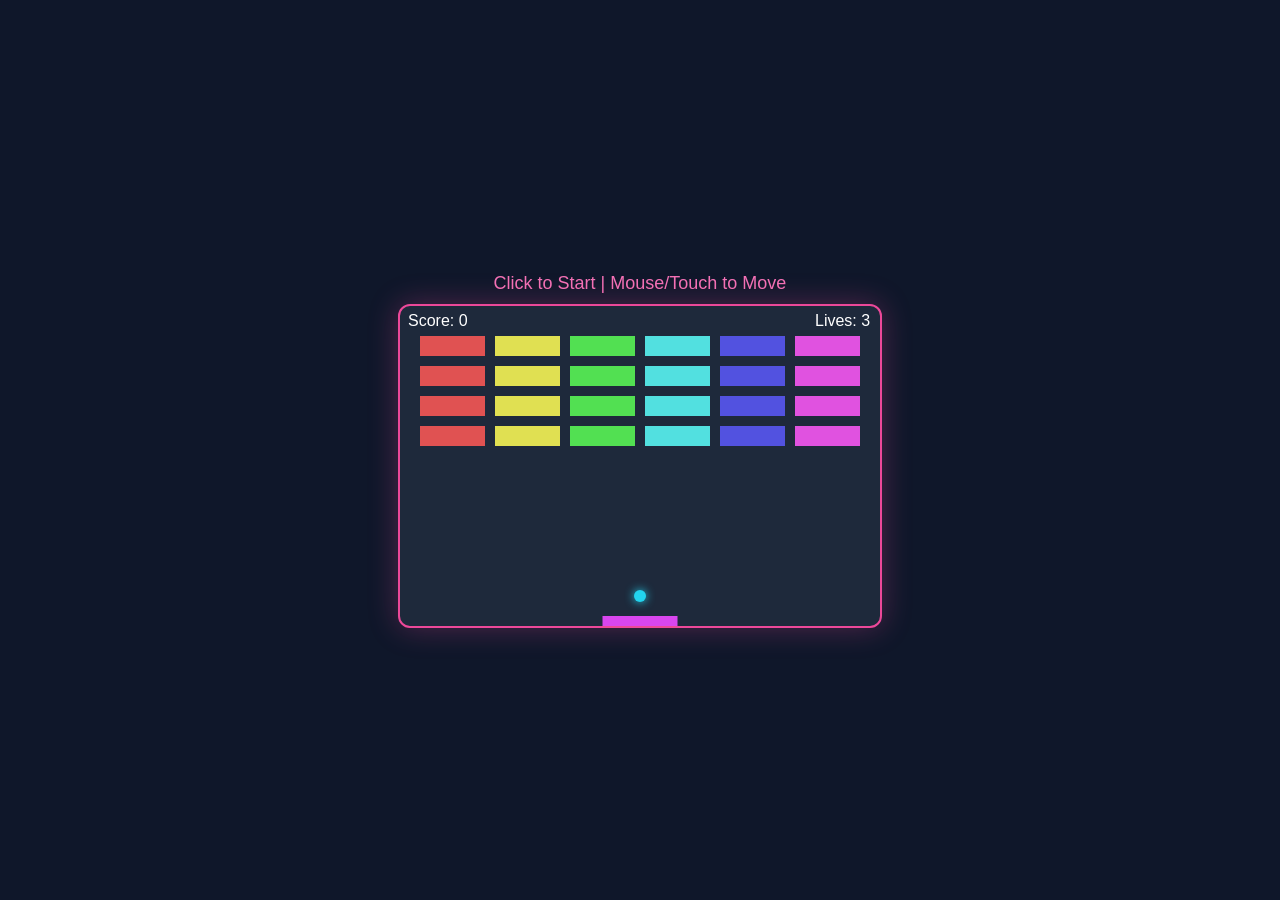
==== games/breakout.html @ e1ac0dcf "Add files via upload" ====
<!DOCTYPE html>
<html lang="zh-CN">
<head>
    <meta charset="UTF-8">
    <title>Neon Breakout</title>
    <style>
        body { margin: 0; overflow: hidden; background: #0f172a; color: white; font-family: sans-serif; display: flex; flex-direction: column; align-items: center; justify-content: center; height: 100vh; }
        canvas { background: #1e293b; border: 2px solid #ec4899; border-radius: 12px; box-shadow: 0 0 30px rgba(236, 72, 153, 0.3); }
        #info { margin-bottom: 10px; font-size: 18px; color: #f472b6; }
    </style>
</head>
<body>
    <div id="info">Click to Start | Mouse/Touch to Move</div>
    <canvas id="gameCanvas" width="480" height="320"></canvas>

    <script>
        const canvas = document.getElementById("gameCanvas");
        const ctx = canvas.getContext("2d");
        let ballRadius = 6;
        let x = canvas.width / 2;
        let y = canvas.height - 30;
        let dx = 3;
        let dy = -3;
        let paddleHeight = 10;
        let paddleWidth = 75;
        let paddleX = (canvas.width - paddleWidth) / 2;
        let rightPressed = false;
        let leftPressed = false;
        let brickRowCount = 4;
        let brickColumnCount = 6;
        let brickWidth = 65;
        let brickHeight = 20;
        let brickPadding = 10;
        let brickOffsetTop = 30;
        let brickOffsetLeft = 20;
        let score = 0;
        let lives = 3;
        let isRunning = false;

        const bricks = [];
        for (let c = 0; c < brickColumnCount; c++) {
            bricks[c] = [];
            for (let r = 0; r < brickRowCount; r++) {
                bricks[c][r] = { x: 0, y: 0, status: 1, color: `hsl(${c * 60}, 70%, 60%)` };
            }
        }

        document.addEventListener("mousemove", mouseMoveHandler, false);
        canvas.addEventListener("click", () => { if(!isRunning) { isRunning = true; draw(); } });
        document.addEventListener("touchmove", (e) => {
            e.preventDefault();
            const relativeX = e.touches[0].clientX - canvas.offsetLeft;
            if (relativeX > 0 && relativeX < canvas.width) paddleX = relativeX - paddleWidth / 2;
        }, {passive: false});

        function mouseMoveHandler(e) {
            const relativeX = e.clientX - canvas.offsetLeft;
            if (relativeX > 0 && relativeX < canvas.width) {
                paddleX = relativeX - paddleWidth / 2;
            }
        }

        function collisionDetection() {
            for (let c = 0; c < brickColumnCount; c++) {
                for (let r = 0; r < brickRowCount; r++) {
                    const b = bricks[c][r];
                    if (b.status == 1) {
                        if (x > b.x && x < b.x + brickWidth && y > b.y && y < b.y + brickHeight) {
                            dy = -dy;
                            b.status = 0;
                            score++;
                            if (score == brickRowCount * brickColumnCount) {
                                alert("YOU WIN, CONGRATS!");
                                document.location.reload();
                            }
                        }
                    }
                }
            }
        }

        function drawBall() {
            ctx.beginPath();
            ctx.arc(x, y, ballRadius, 0, Math.PI * 2);
            ctx.fillStyle = "#22d3ee";
            ctx.shadowBlur = 10; ctx.shadowColor = "#22d3ee";
            ctx.fill();
            ctx.closePath();
            ctx.shadowBlur = 0;
        }

        function drawPaddle() {
            ctx.beginPath();
            ctx.rect(paddleX, canvas.height - paddleHeight, paddleWidth, paddleHeight);
            ctx.fillStyle = "#d946ef";
            ctx.fill();
            ctx.closePath();
        }

        function drawBricks() {
            for (let c = 0; c < brickColumnCount; c++) {
                for (let r = 0; r < brickRowCount; r++) {
                    if (bricks[c][r].status == 1) {
                        const brickX = (c * (brickWidth + brickPadding)) + brickOffsetLeft;
                        const brickY = (r * (brickHeight + brickPadding)) + brickOffsetTop;
                        bricks[c][r].x = brickX;
                        bricks[c][r].y = brickY;
                        ctx.beginPath();
                        ctx.rect(brickX, brickY, brickWidth, brickHeight);
                        ctx.fillStyle = bricks[c][r].color;
                        ctx.fill();
                        ctx.closePath();
                    }
                }
            }
        }

        function drawScore() {
            ctx.font = "16px Arial";
            ctx.fillStyle = "#ffffff";
            ctx.fillText("Score: " + score, 8, 20);
        }

        function drawLives() {
            ctx.font = "16px Arial";
            ctx.fillStyle = "#ffffff";
            ctx.fillText("Lives: " + lives, canvas.width - 65, 20);
        }

        function draw() {
            if(!isRunning) return;
            ctx.clearRect(0, 0, canvas.width, canvas.height);
            drawBricks();
            drawBall();
            drawPaddle();
            drawScore();
            drawLives();
            collisionDetection();

            if (x + dx > canvas.width - ballRadius || x + dx < ballRadius) { dx = -dx; }
            if (y + dy < ballRadius) { dy = -dy; }
            else if (y + dy > canvas.height - ballRadius) {
                if (x > paddleX && x < paddleX + paddleWidth) {
                    dy = -dy;
                    // 加点旋转物理效果
                    dx = 8 * ((x - (paddleX + paddleWidth / 2)) / paddleWidth);
                } else {
                    lives--;
                    if (!lives) {
                        alert("GAME OVER");
                        document.location.reload();
                    } else {
                        x = canvas.width / 2;
                        y = canvas.height - 30;
                        dx = 3;
                        dy = -3;
                        paddleX = (canvas.width - paddleWidth) / 2;
                    }
                }
            }

            x += dx;
            y += dy;
            requestAnimationFrame(draw);
        }
        
        // 初始渲染
        drawBricks(); drawPaddle(); drawScore(); drawLives(); drawBall();
    </script>
</body>
</html>
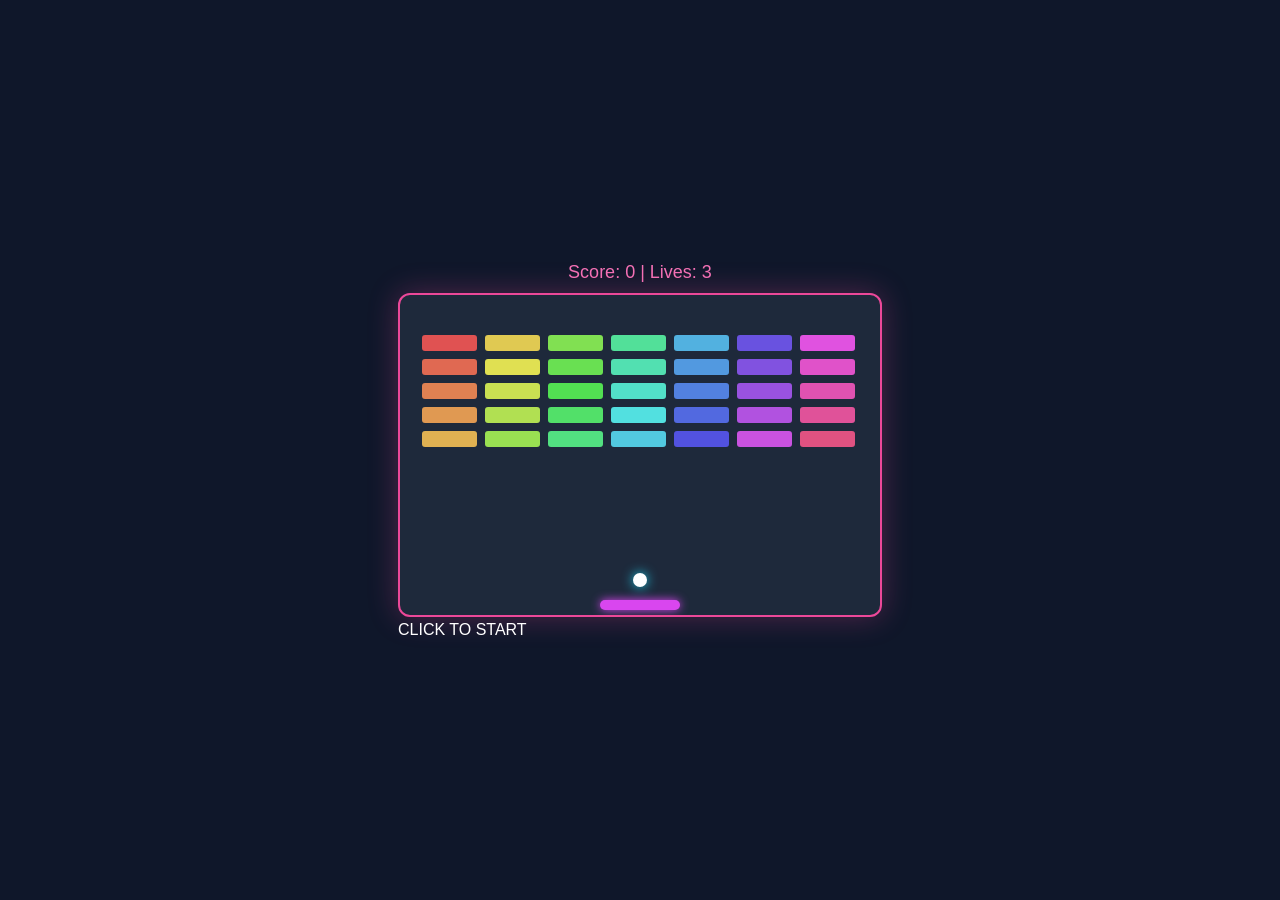
==== commit 4d7bc1ab: "Optimize Breakout speed and add mouse particles to index" ====
--- a/games/breakout.html
+++ b/games/breakout.html
@@ -10,51 +10,75 @@
     </style>
 </head>
 <body>
-    <div id="info">Click to Start | Mouse/Touch to Move</div>
-    <canvas id="gameCanvas" width="480" height="320"></canvas>
+    <div id="info" class="font-mono text-sm">Score: <span id="s-val" class="text-white">0</span> | Lives: <span id="l-val" class="text-white">3</span></div>
+    <div class="relative">
+        <canvas id="gameCanvas" width="480" height="320"></canvas>
+        <div id="msg-overlay" class="absolute inset-0 flex items-center justify-center bg-black/40 rounded-xl cursor-pointer transition-opacity duration-300">
+            <span class="text-xl font-bold tracking-widest text-pink-400 animate-pulse">CLICK TO START</span>
+        </div>
+    </div>
 
     <script>
         const canvas = document.getElementById("gameCanvas");
         const ctx = canvas.getContext("2d");
-        let ballRadius = 6;
-        let x = canvas.width / 2;
-        let y = canvas.height - 30;
-        let dx = 3;
-        let dy = -3;
+        const msgOverlay = document.getElementById("msg-overlay");
+        const sVal = document.getElementById("s-val");
+        const lVal = document.getElementById("l-val");
+
+        let ballRadius = 7;
+        let x, y, dx, dy;
         let paddleHeight = 10;
-        let paddleWidth = 75;
-        let paddleX = (canvas.width - paddleWidth) / 2;
-        let rightPressed = false;
-        let leftPressed = false;
-        let brickRowCount = 4;
-        let brickColumnCount = 6;
-        let brickWidth = 65;
-        let brickHeight = 20;
-        let brickPadding = 10;
-        let brickOffsetTop = 30;
-        let brickOffsetLeft = 20;
+        let paddleWidth = 80;
+        let paddleX;
+        
+        const brickRowCount = 5;
+        const brickColumnCount = 7;
+        const brickWidth = 55;
+        const brickHeight = 16;
+        const brickPadding = 8;
+        const brickOffsetTop = 40;
+        const brickOffsetLeft = 22;
+        
         let score = 0;
         let lives = 3;
         let isRunning = false;
-
-        const bricks = [];
-        for (let c = 0; c < brickColumnCount; c++) {
-            bricks[c] = [];
-            for (let r = 0; r < brickRowCount; r++) {
-                bricks[c][r] = { x: 0, y: 0, status: 1, color: `hsl(${c * 60}, 70%, 60%)` };
-            }
+        let bricks = [];
+
+        function initBricks() {
+            bricks = [];
+            for (let c = 0; c < brickColumnCount; c++) {
+                bricks[c] = [];
+                for (let r = 0; r < brickRowCount; r++) {
+                    bricks[c][r] = { x: 0, y: 0, status: 1, color: `hsl(${c * 50 + r * 10}, 70%, 60%)` };
+                }
+            }
+        }
+
+        function resetBall() {
+            x = canvas.width / 2;
+            y = canvas.height - 35;
+            // 降低初始速度
+            dx = 2.5;
+            dy = -2.5;
+            paddleX = (canvas.width - paddleWidth) / 2;
         }
 
         document.addEventListener("mousemove", mouseMoveHandler, false);
-        canvas.addEventListener("click", () => { if(!isRunning) { isRunning = true; draw(); } });
+        msgOverlay.addEventListener("click", start);
+        
         document.addEventListener("touchmove", (e) => {
+            if(!isRunning) return;
             e.preventDefault();
-            const relativeX = e.touches[0].clientX - canvas.offsetLeft;
-            if (relativeX > 0 && relativeX < canvas.width) paddleX = relativeX - paddleWidth / 2;
+            const rect = canvas.getBoundingClientRect();
+            const relativeX = e.touches[0].clientX - rect.left;
+            if (relativeX > 0 && relativeX < canvas.width) {
+                paddleX = relativeX - paddleWidth / 2;
+            }
         }, {passive: false});
 
         function mouseMoveHandler(e) {
-            const relativeX = e.clientX - canvas.offsetLeft;
+            const rect = canvas.getBoundingClientRect();
+            const relativeX = e.clientX - rect.left;
             if (relativeX > 0 && relativeX < canvas.width) {
                 paddleX = relativeX - paddleWidth / 2;
             }
@@ -65,13 +89,19 @@
                 for (let r = 0; r < brickRowCount; r++) {
                     const b = bricks[c][r];
                     if (b.status == 1) {
-                        if (x > b.x && x < b.x + brickWidth && y > b.y && y < b.y + brickHeight) {
+                        if (x + ballRadius > b.x && x - ballRadius < b.x + brickWidth && y + ballRadius > b.y && y - ballRadius < b.y + brickHeight) {
                             dy = -dy;
                             b.status = 0;
                             score++;
+                            sVal.innerText = score;
+                            // Add slight speed increase, cap it
+                            dx *= 1.01; dy *= 1.01;
+                            const maxSpeed = 4.5;
+                            if (Math.abs(dx) > maxSpeed) dx = maxSpeed * Math.sign(dx);
+                            if (Math.abs(dy) > maxSpeed) dy = maxSpeed * Math.sign(dy);
+                            
                             if (score == brickRowCount * brickColumnCount) {
-                                alert("YOU WIN, CONGRATS!");
-                                document.location.reload();
+                                endGame(true);
                             }
                         }
                     }
@@ -80,21 +110,26 @@
         }
 
         function drawBall() {
+            ctx.save();
             ctx.beginPath();
             ctx.arc(x, y, ballRadius, 0, Math.PI * 2);
-            ctx.fillStyle = "#22d3ee";
-            ctx.shadowBlur = 10; ctx.shadowColor = "#22d3ee";
+            ctx.fillStyle = "#fff";
+            ctx.shadowBlur = 12; ctx.shadowColor = "#22d3ee";
             ctx.fill();
             ctx.closePath();
-            ctx.shadowBlur = 0;
+            ctx.restore();
         }
 
         function drawPaddle() {
+            ctx.save();
             ctx.beginPath();
-            ctx.rect(paddleX, canvas.height - paddleHeight, paddleWidth, paddleHeight);
+            // Rounded paddle
+            ctx.roundRect(paddleX, canvas.height - paddleHeight - 5, paddleWidth, paddleHeight, 5);
             ctx.fillStyle = "#d946ef";
+            ctx.shadowBlur = 10; ctx.shadowColor = "#d946ef";
             ctx.fill();
             ctx.closePath();
+            ctx.restore();
         }
 
         function drawBricks() {
@@ -105,56 +140,49 @@
                         const brickY = (r * (brickHeight + brickPadding)) + brickOffsetTop;
                         bricks[c][r].x = brickX;
                         bricks[c][r].y = brickY;
+                        ctx.save();
                         ctx.beginPath();
-                        ctx.rect(brickX, brickY, brickWidth, brickHeight);
+                        ctx.roundRect(brickX, brickY, brickWidth, brickHeight, 3);
                         ctx.fillStyle = bricks[c][r].color;
                         ctx.fill();
                         ctx.closePath();
+                        ctx.restore();
                     }
                 }
             }
-        }
-
-        function drawScore() {
-            ctx.font = "16px Arial";
-            ctx.fillStyle = "#ffffff";
-            ctx.fillText("Score: " + score, 8, 20);
-        }
-
-        function drawLives() {
-            ctx.font = "16px Arial";
-            ctx.fillStyle = "#ffffff";
-            ctx.fillText("Lives: " + lives, canvas.width - 65, 20);
         }
 
         function draw() {
             if(!isRunning) return;
             ctx.clearRect(0, 0, canvas.width, canvas.height);
+            
+            // Subtle grid
+            ctx.strokeStyle = "rgba(255,255,255,0.03)";
+            ctx.lineWidth = 1;
+            for(let i=0; i<canvas.width; i+=40) { ctx.beginPath(); ctx.moveTo(i,0); ctx.lineTo(i,canvas.height); ctx.stroke(); }
+            for(let i=0; i<canvas.height; i+=40) { ctx.beginPath(); ctx.moveTo(0,i); ctx.lineTo(canvas.width,i); ctx.stroke(); }
+
             drawBricks();
             drawBall();
             drawPaddle();
-            drawScore();
-            drawLives();
             collisionDetection();
 
+            // Wall Bounce
             if (x + dx > canvas.width - ballRadius || x + dx < ballRadius) { dx = -dx; }
             if (y + dy < ballRadius) { dy = -dy; }
-            else if (y + dy > canvas.height - ballRadius) {
+            else if (y + dy > canvas.height - ballRadius - 5) {
                 if (x > paddleX && x < paddleX + paddleWidth) {
                     dy = -dy;
-                    // 加点旋转物理效果
-                    dx = 8 * ((x - (paddleX + paddleWidth / 2)) / paddleWidth);
-                } else {
+                    // Physics based on where it hits the paddle
+                    let deltaX = x - (paddleX + paddleWidth / 2);
+                    dx = deltaX * 0.15;
+                } else if (y + dy > canvas.height - ballRadius) {
                     lives--;
+                    lVal.innerText = lives;
                     if (!lives) {
-                        alert("GAME OVER");
-                        document.location.reload();
+                        endGame(false);
                     } else {
-                        x = canvas.width / 2;
-                        y = canvas.height - 30;
-                        dx = 3;
-                        dy = -3;
-                        paddleX = (canvas.width - paddleWidth) / 2;
+                        resetBall();
                     }
                 }
             }
@@ -163,9 +191,30 @@
             y += dy;
             requestAnimationFrame(draw);
         }
-        
-        // 初始渲染
-        drawBricks(); drawPaddle(); drawScore(); drawLives(); drawBall();
+
+        function start() {
+            score = 0; lives = 3;
+            sVal.innerText = 0; lVal.innerText = 3;
+            initBricks();
+            resetBall();
+            isRunning = true;
+            msgOverlay.style.opacity = "0";
+            setTimeout(() => msgOverlay.style.display = "none", 300);
+            draw();
+        }
+
+        function endGame(win) {
+            isRunning = false;
+            msgOverlay.style.display = "flex";
+            setTimeout(() => msgOverlay.style.opacity = "1", 10);
+            msgOverlay.innerHTML = `<div class="text-center"><p class="text-2xl font-bold ${win ? 'text-green-400' : 'text-red-500'}">${win ? 'VICTORY!' : 'GAME OVER'}</p><p class="text-slate-400 text-sm mt-2">Score: ${score}</p><p class="text-pink-400 font-bold mt-4">CLICK TO RESTART</p></div>`;
+        }
+        
+        initBricks();
+        resetBall();
+        // Initial render
+        ctx.clearRect(0, 0, canvas.width, canvas.height);
+        drawBricks(); drawPaddle(); drawBall();
     </script>
 </body>
 </html>
